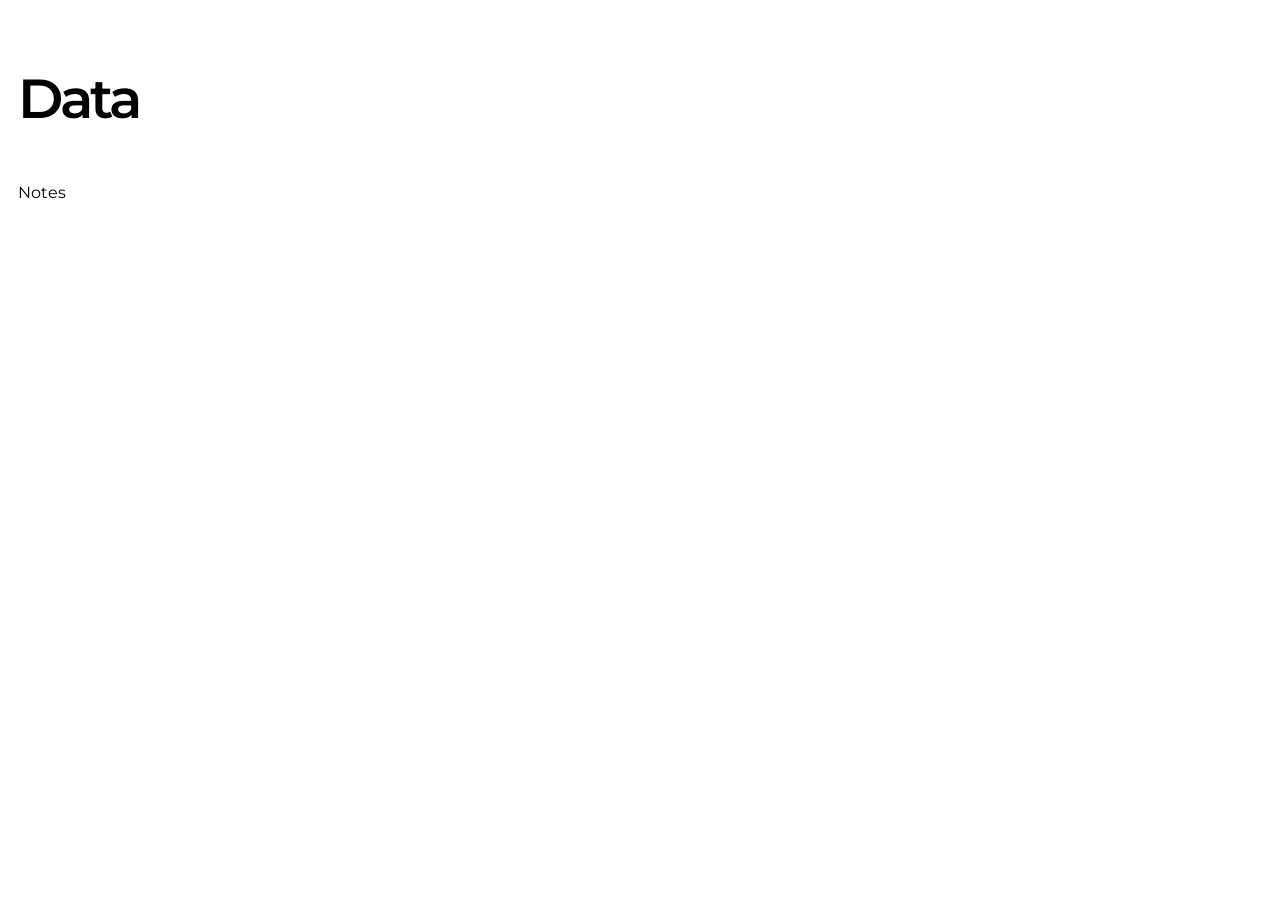
==== index.html @ a6f108da "notes on data, from CI course" ====
<!DOCTYPE html>
<html lang="en">
    
<head> 
	<meta charset="UTF-8"> 
	<meta name="viewport" content="width=device-width, initial-scale=1.0">
	<title>Javascript Notes</title>
    <link rel="stylesheet" href="assets/styles.css">
</head>
 
<body>   

<h1>Data </h1>
<p>Notes</p>




</body></html>
---- assets/styles.css ----
@import url('https://fonts.googleapis.com/css2?family=Montserrat:ital,wght@0,100;0,200;0,300;0,400;0,500;0,600;0,700;0,800;0,900;1,100;1,200;1,300;1,400;1,500;1,600;1,700;1,800;1,900&family=Poppins:ital,wght@0,100;0,200;0,300;0,400;0,500;0,600;0,700;0,800;0,900;1,100;1,200;1,300;1,400;1,500;1,600;1,700;1,800;1,900&display=swap');

/* Default styling initialise --- Setting Border box initial font families etc */

/* html {
  scroll-behavior: smooth;
} */
* {
  box-sizing: border-box;
}
body {
  font-family: "Montserrat", sans-serif;
  line-height: 1.6;
  padding: 10px;
}

img {
    max-width: 90%;
    max-height: 90%;
    align-content: center;
}

/* mentor help */
ul {
  list-style: none;
  padding-inline-start: 0px;
}
a {
  /* color: #ffffff; */
  text-decoration: none;
}

h1 {
    font-size: 55px;
    font-weight: 600;
    letter-spacing: -3px;
}

h2 {
  font-weight: 600;
    letter-spacing: -1px;
}
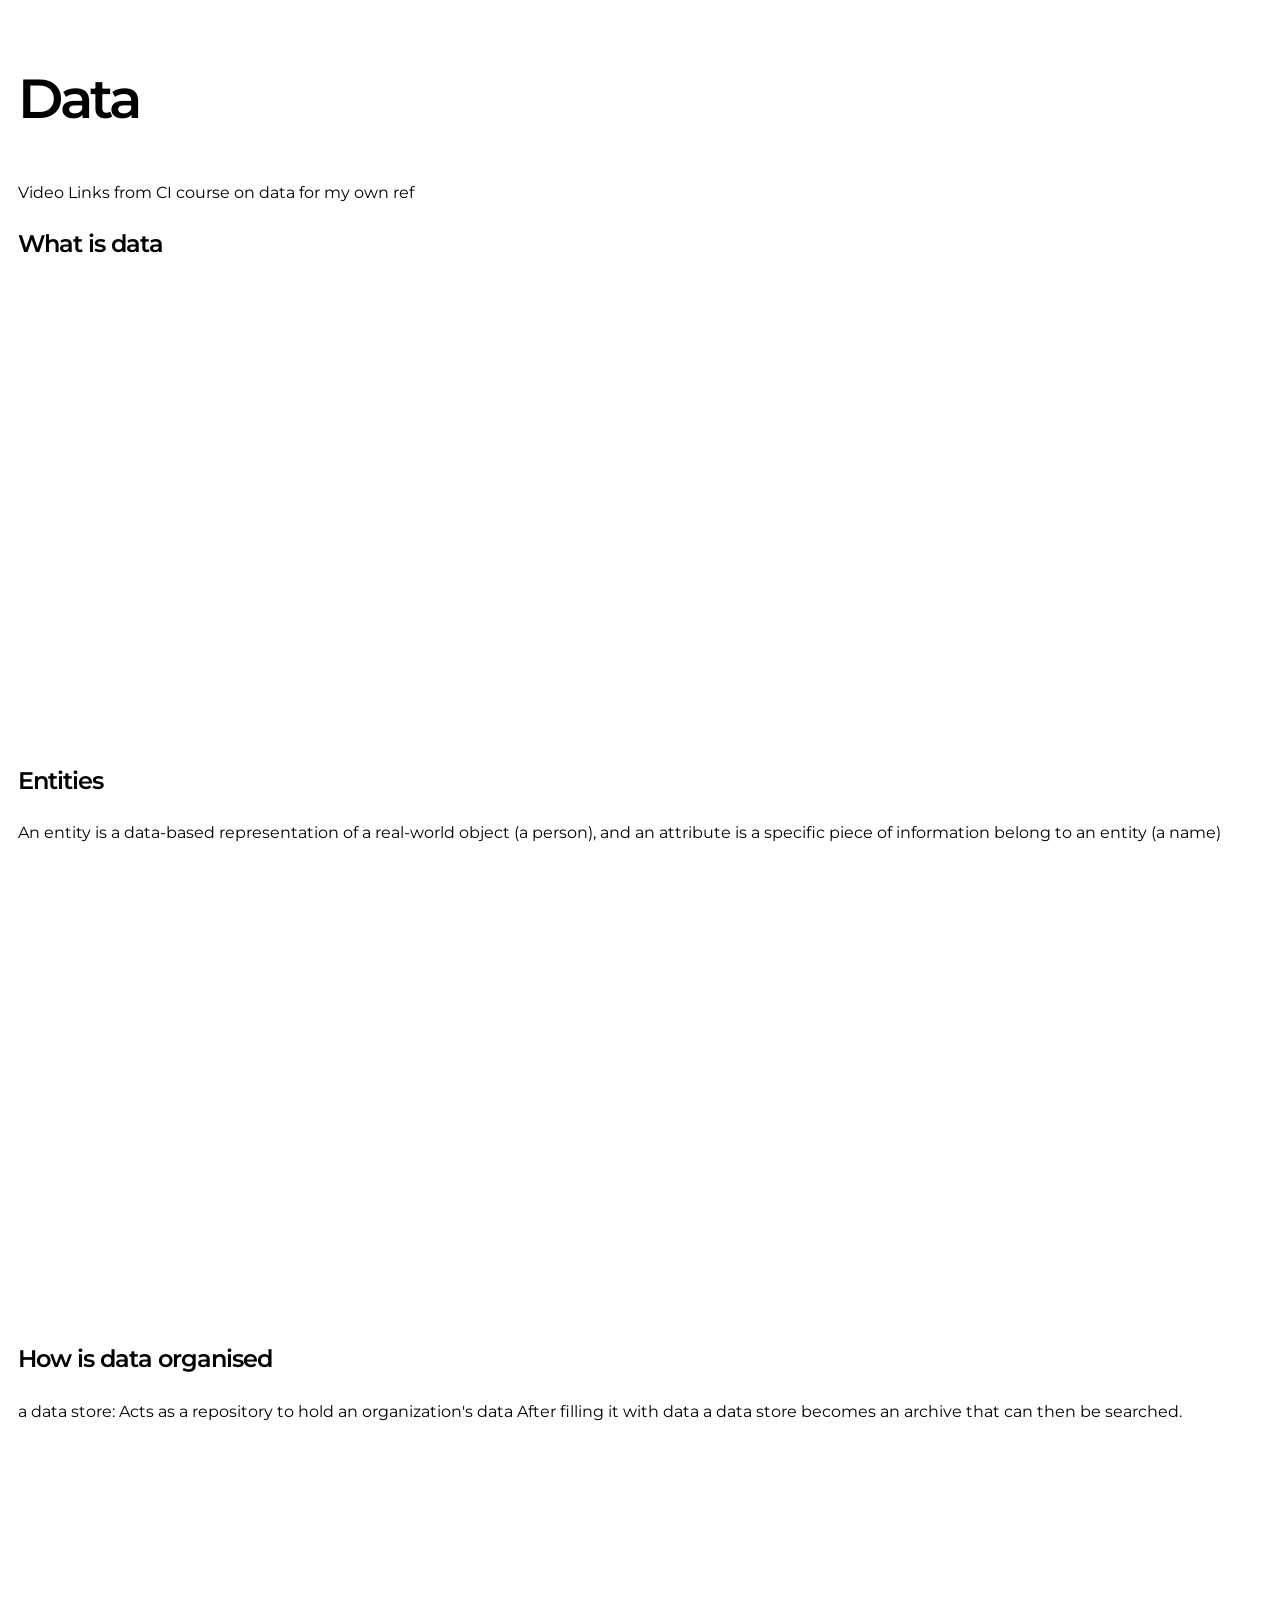
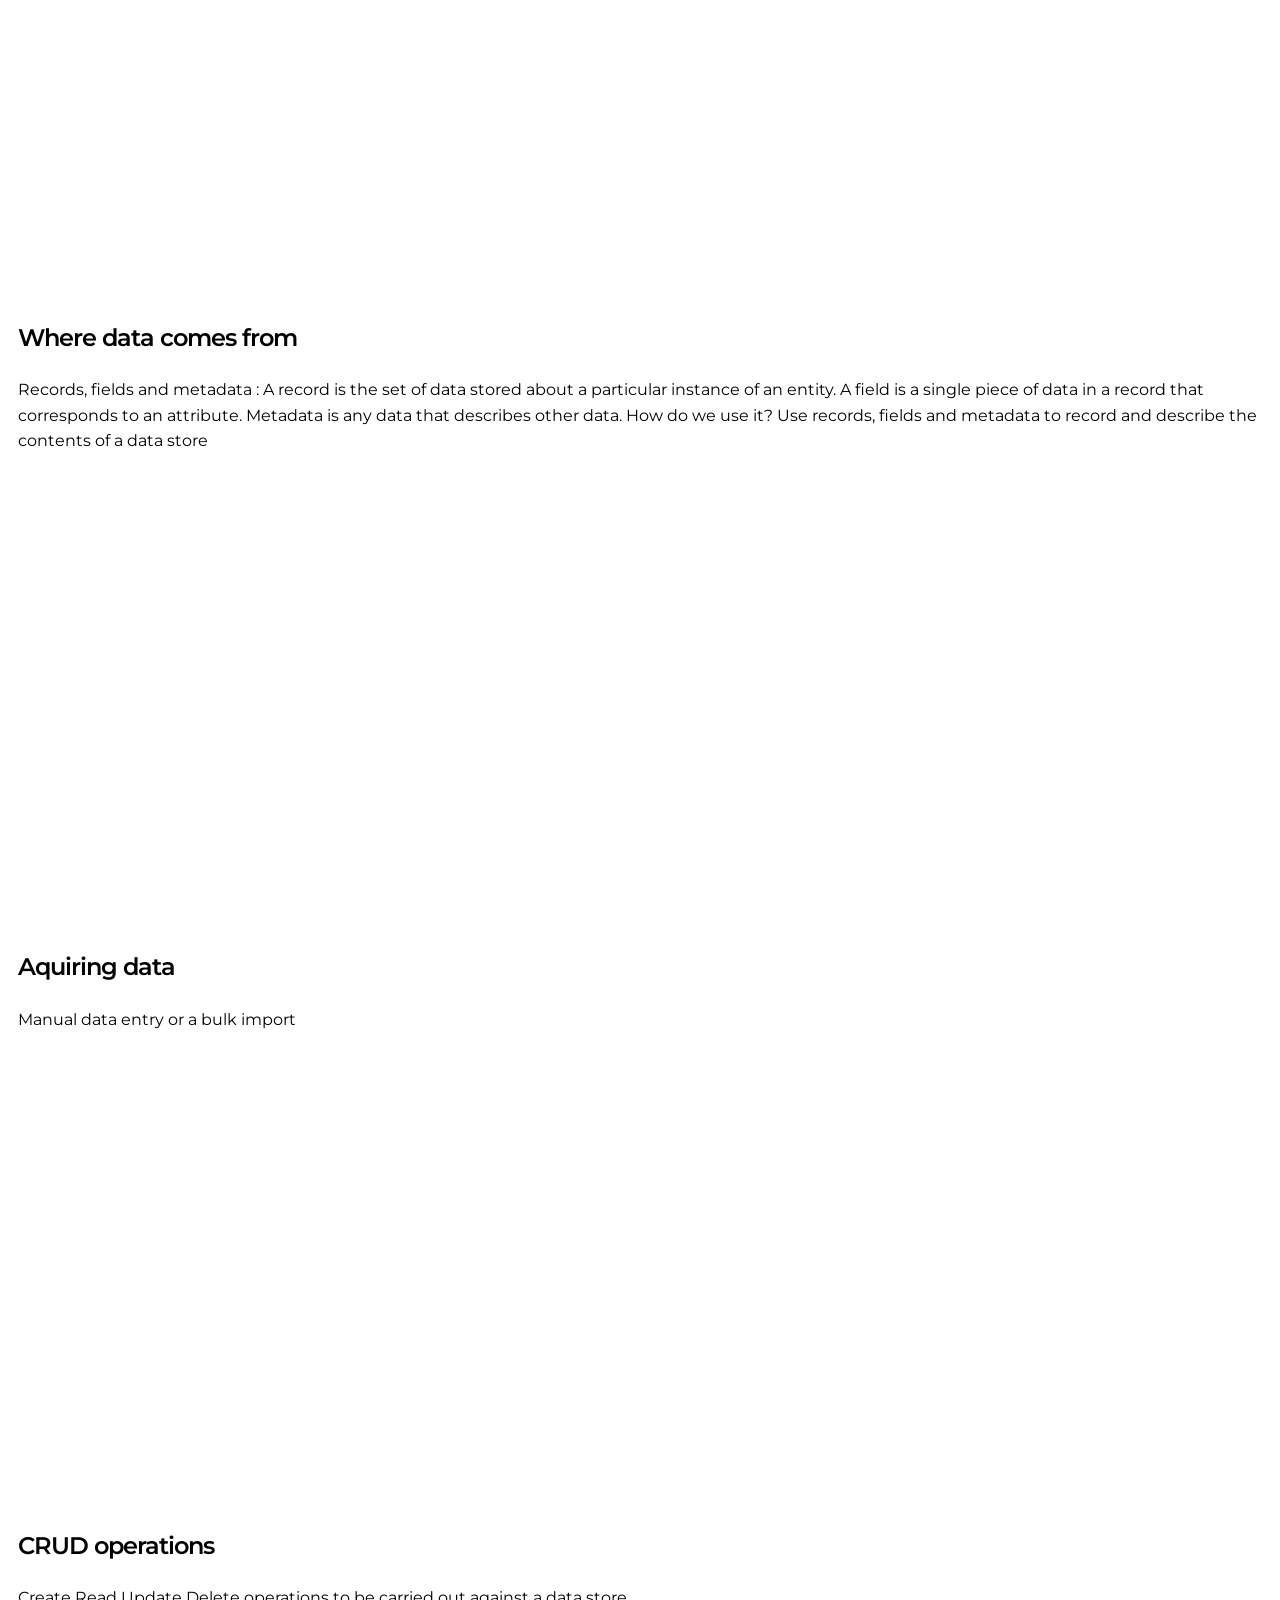
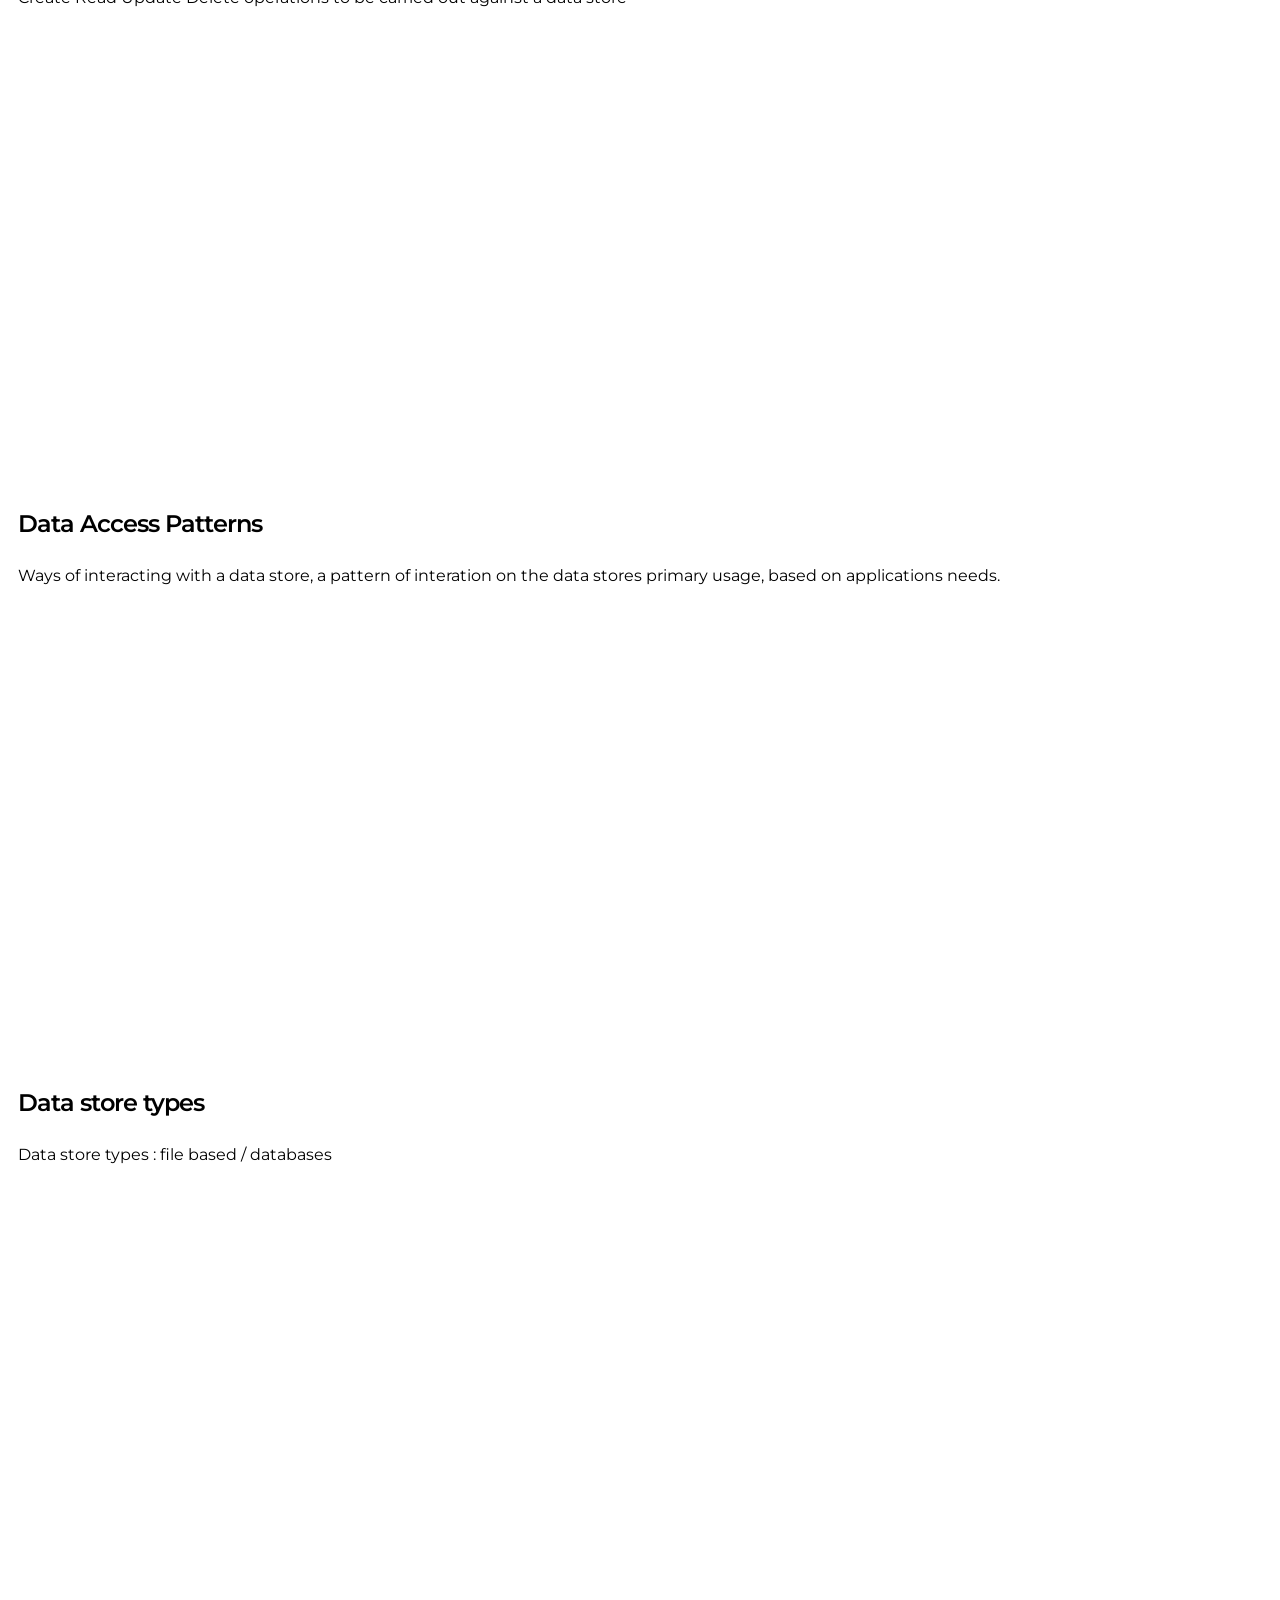
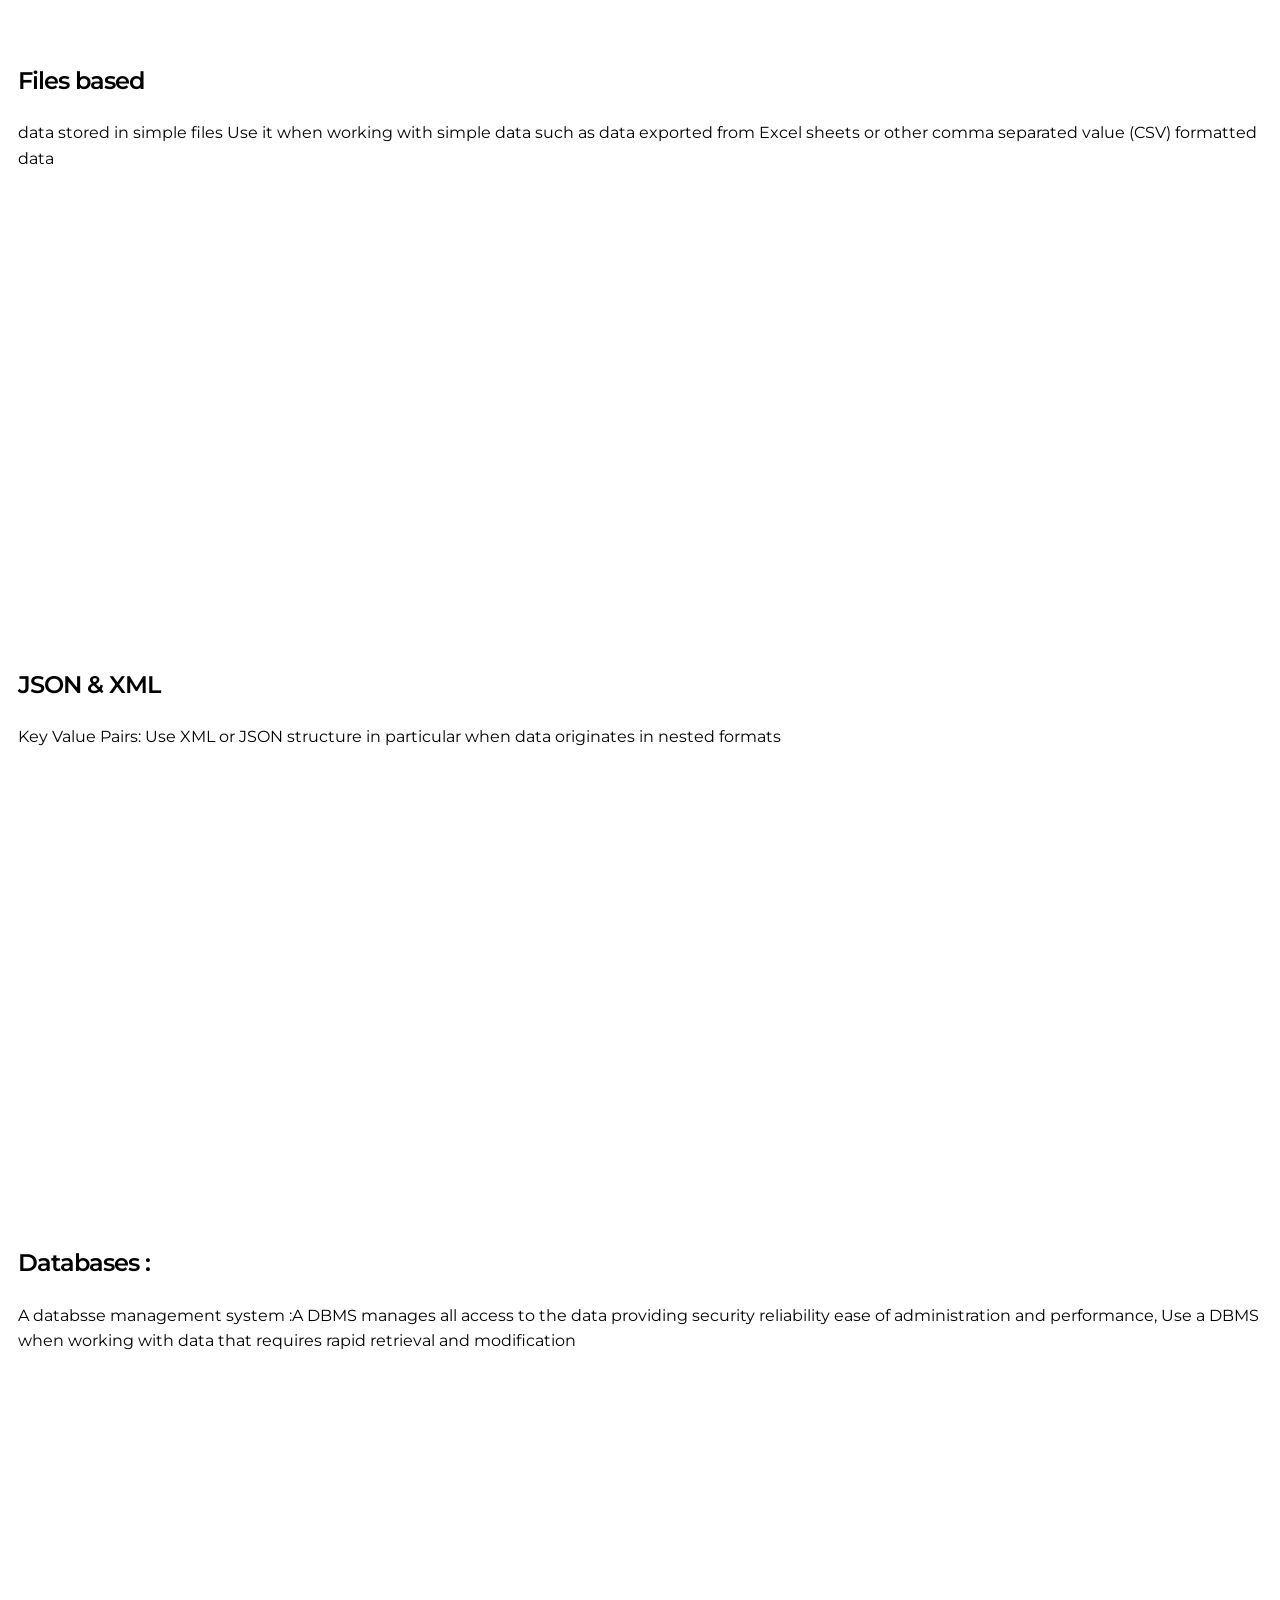
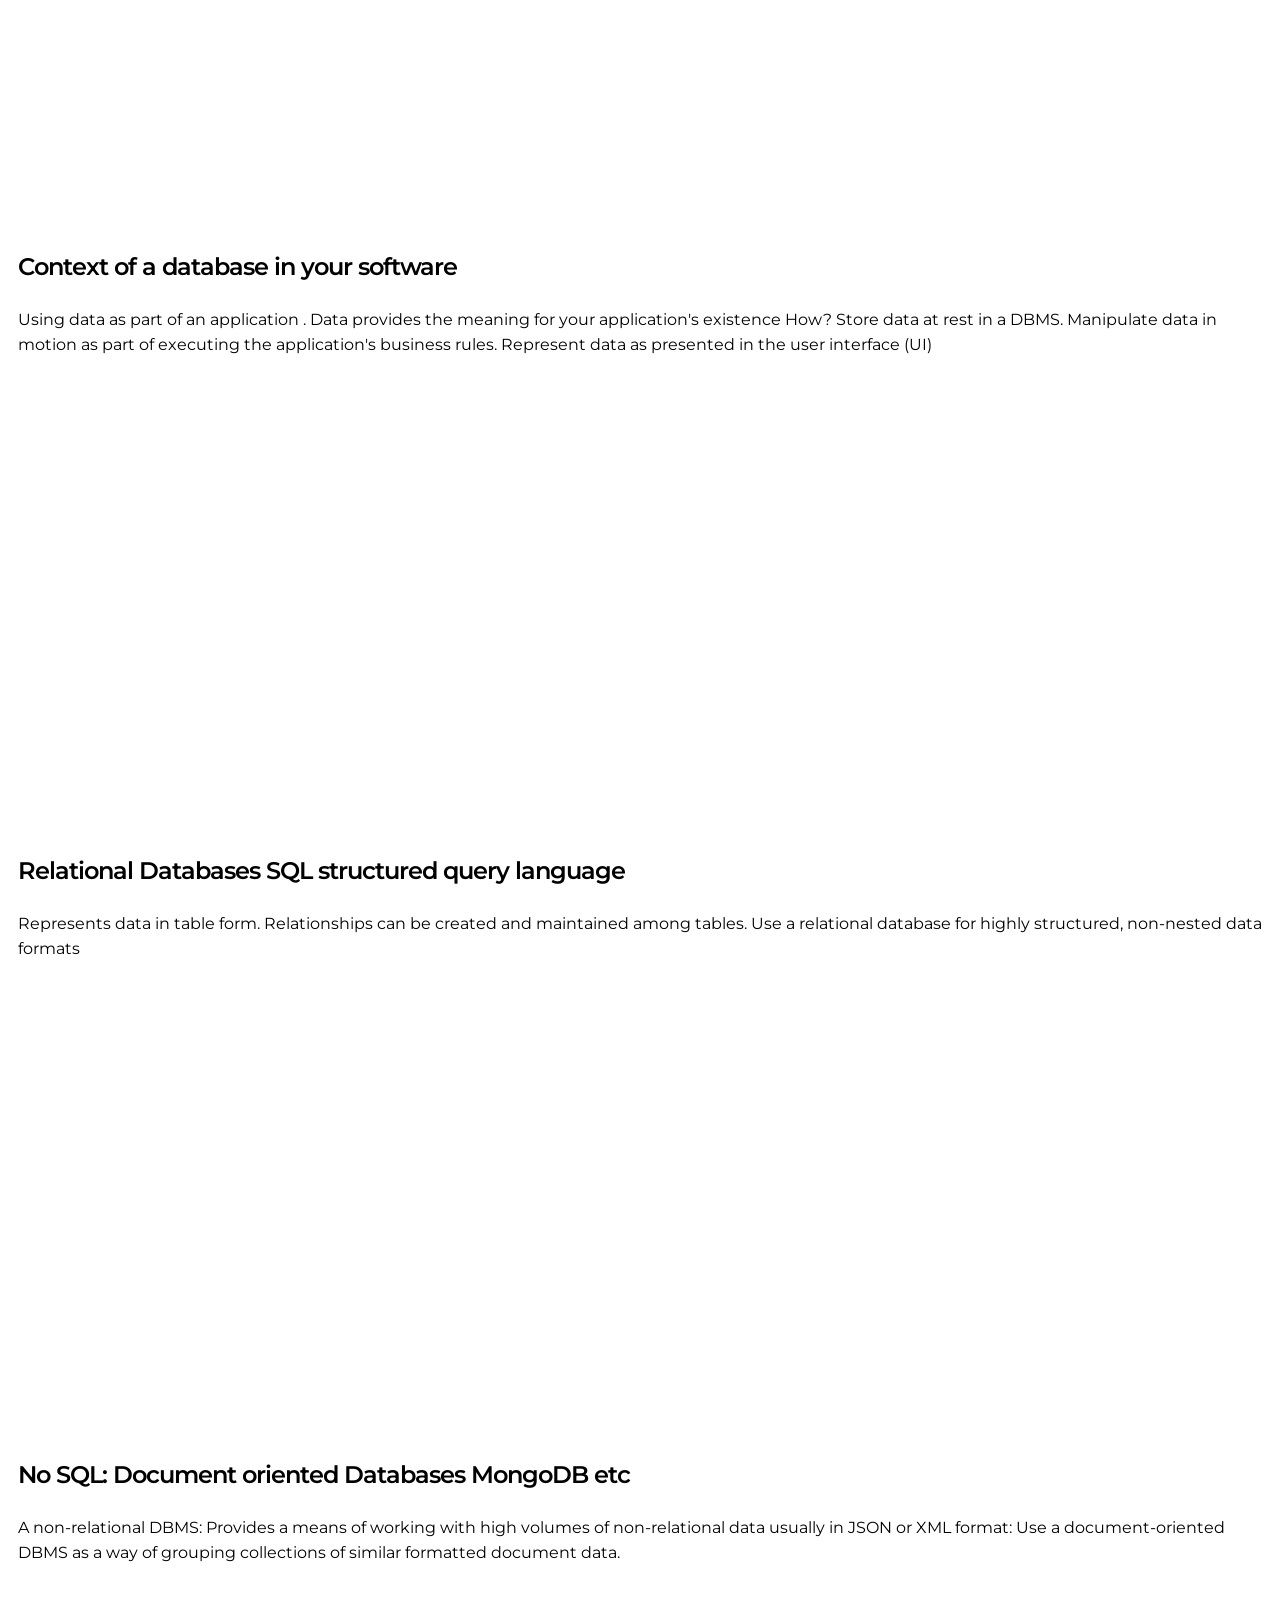
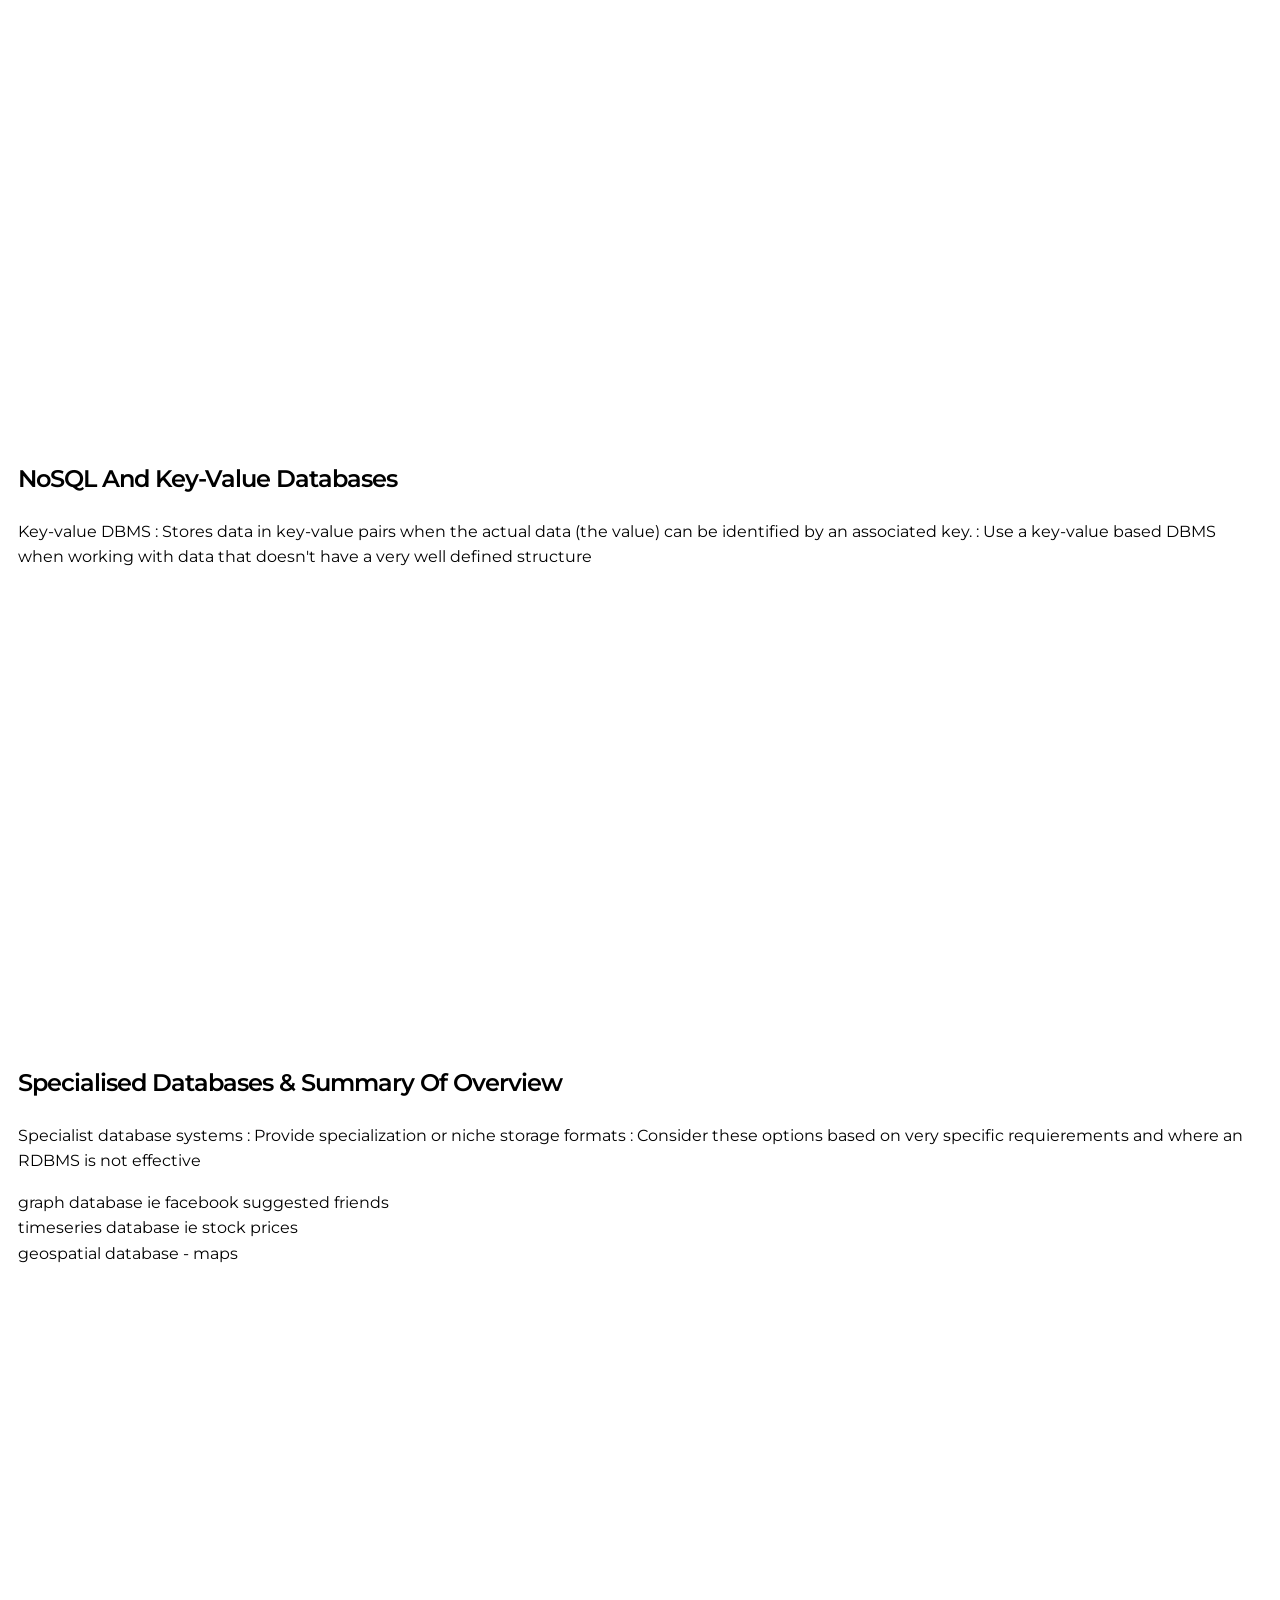
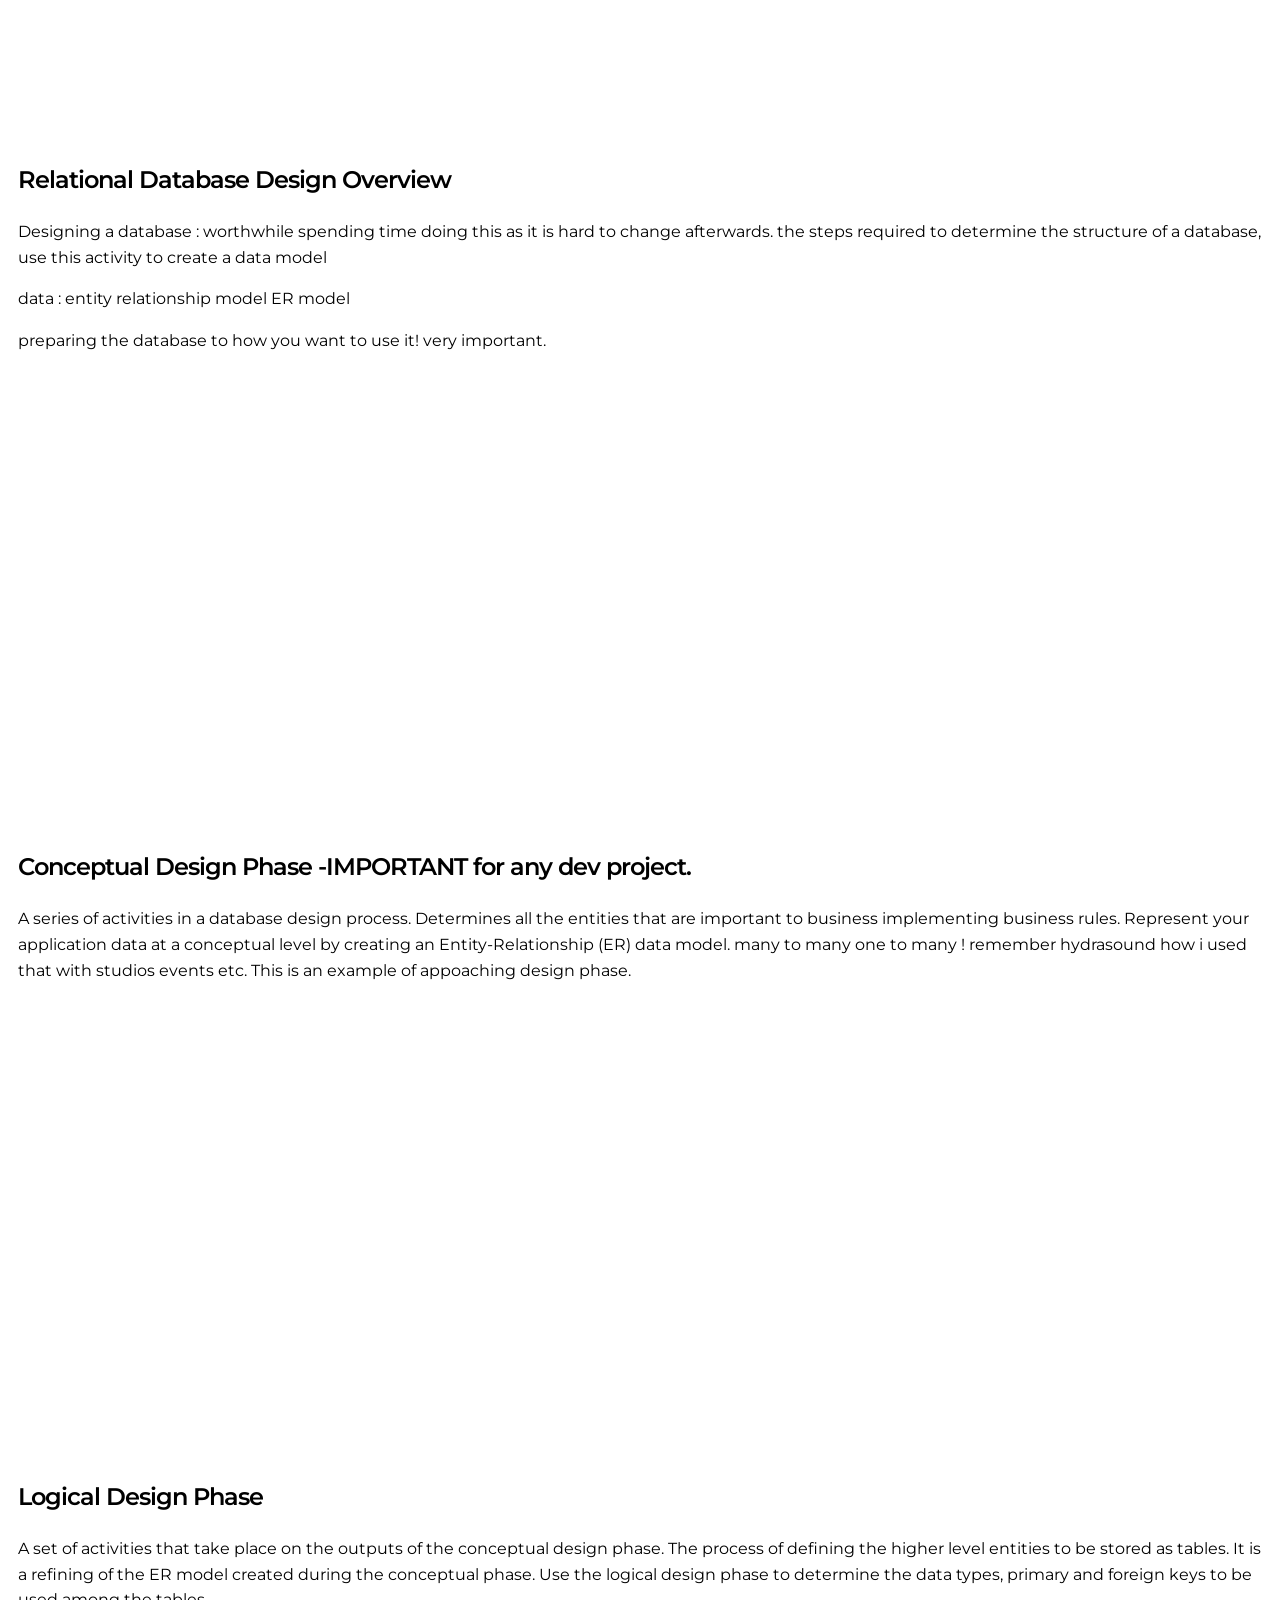
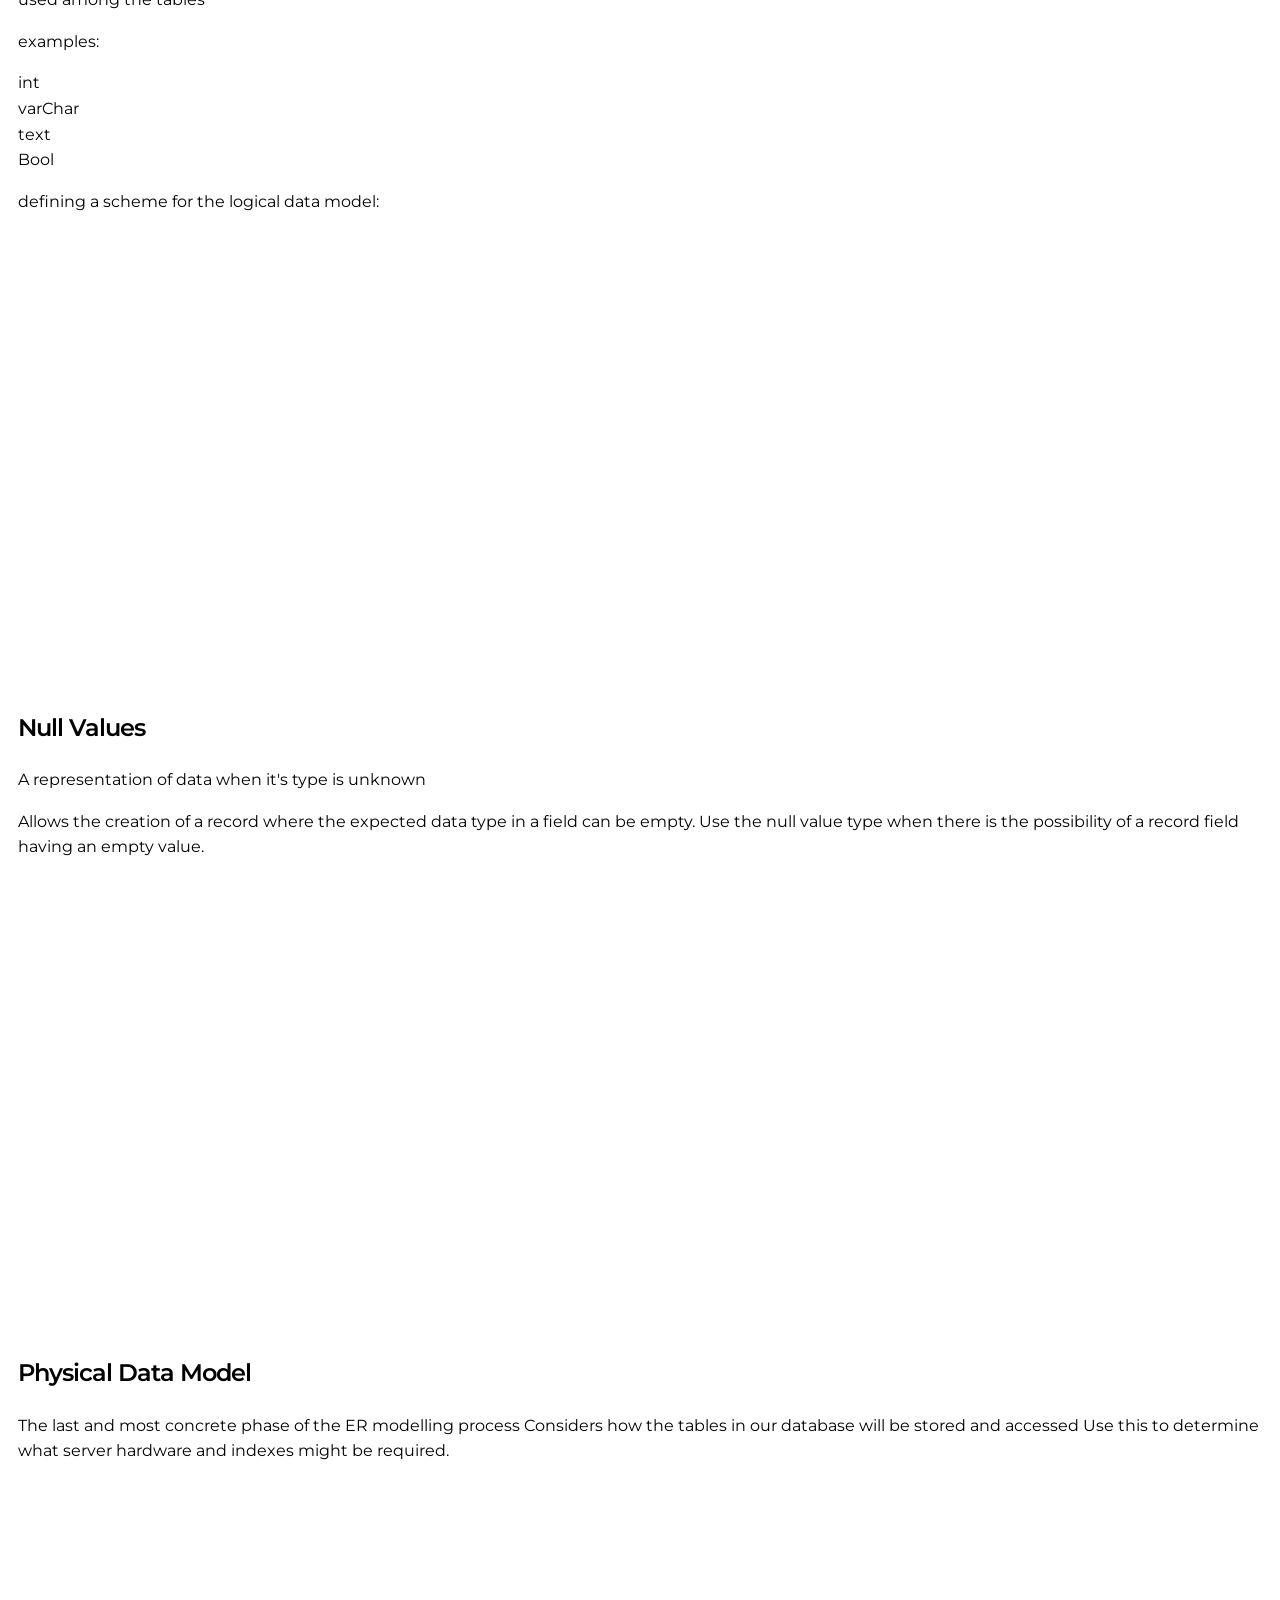
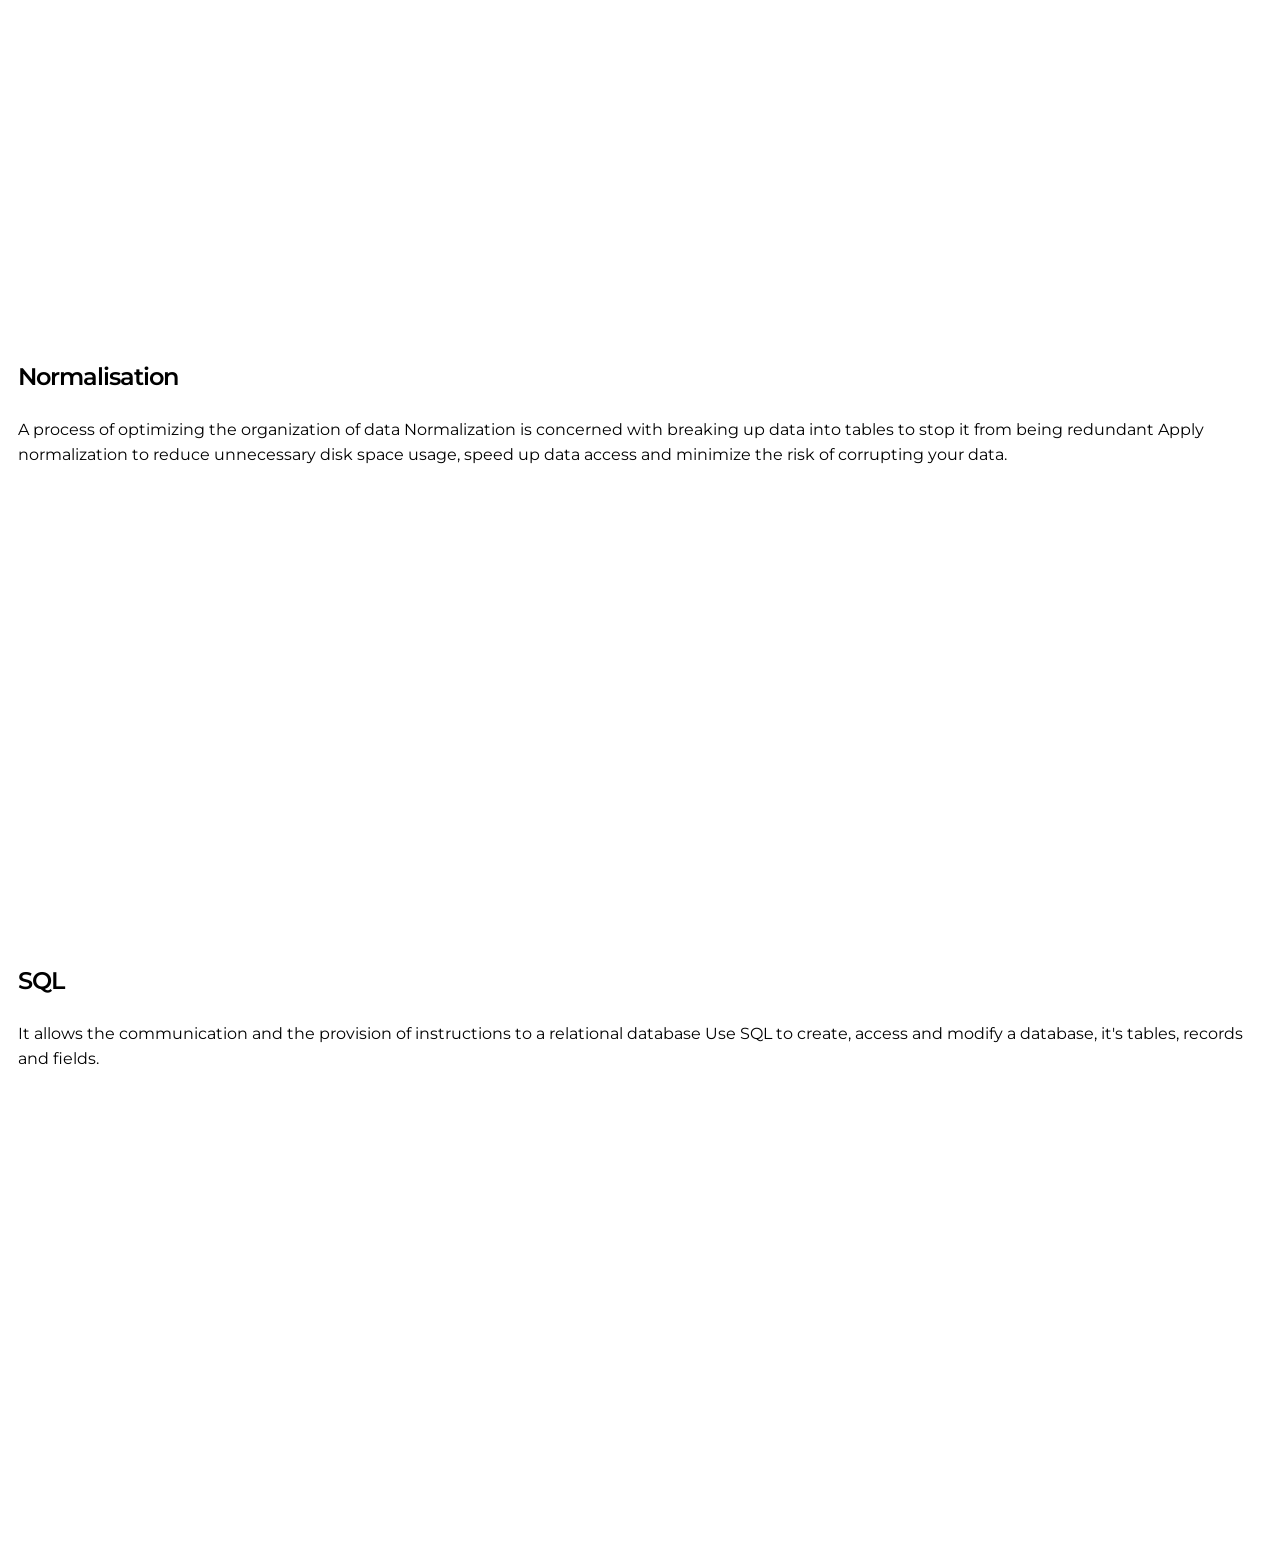
==== commit 8009046c: "intro to MYSQL" ====
--- a/index.html
+++ b/index.html
@@ -1,19 +1,303 @@
 <!DOCTYPE html>
 <html lang="en">
-    
-<head> 
-	<meta charset="UTF-8"> 
+
+<head>
+	<meta charset="UTF-8">
 	<meta name="viewport" content="width=device-width, initial-scale=1.0">
 	<title>Javascript Notes</title>
-    <link rel="stylesheet" href="assets/styles.css">
+	<link rel="stylesheet" href="assets/styles.css">
 </head>
- 
-<body>   
-
-<h1>Data </h1>
-<p>Notes</p>
-
-
-
-
-</body></html>+
+<body>
+
+	<h1>Data </h1>
+	<p>Video Links from CI course on data for my own ref</p>
+
+
+	<h2>What is data</h2>
+	<iframe width="801" height="451" src="https://www.youtube.com/embed/EHv5GsBx31o" frameborder="0"
+		allow="accelerometer; autoplay; clipboard-write; encrypted-media; gyroscope; picture-in-picture"
+		allowfullscreen></iframe>
+
+	<h2>Entities</h2>
+	<p>An entity is a data-based representation of a real-world object (a person), and an attribute is a specific piece
+		of information belong to an entity (a name)</p>
+	<iframe width="801" height="451" src="https://www.youtube.com/embed/CflHxa_3e2M" frameborder="0"
+		allow="accelerometer; autoplay; clipboard-write; encrypted-media; gyroscope; picture-in-picture"
+		allowfullscreen></iframe>
+
+
+
+	<h2>How is data organised</h2>
+
+	<p>a data store: Acts as a repository to hold an organization's data After filling it with data a data store becomes
+		an archive that can then be searched.</p>
+
+	<iframe width="801" height="451" src="https://www.youtube.com/embed/fTMvzyV2bfY" frameborder="0"
+		allow="accelerometer; autoplay; clipboard-write; encrypted-media; gyroscope; picture-in-picture"
+		allowfullscreen></iframe>
+
+
+
+	<h2>Where data comes from</h2>
+	<p>Records, fields and metadata : A record is the set of data stored about a particular instance of an entity. A
+		field is a single piece of data in a record that corresponds to an attribute. Metadata is any data that
+		describes other data. How do we use it? Use records, fields and metadata to record and describe the contents of
+		a data store</p>
+
+	<iframe width="801" height="451" src="https://www.youtube.com/embed/6SxHeQIo2gQ" frameborder="0"
+		allow="accelerometer; autoplay; clipboard-write; encrypted-media; gyroscope; picture-in-picture"
+		allowfullscreen></iframe>
+
+
+
+	<h2>Aquiring data</h2>
+	<p>Manual data entry or a bulk import</p>
+
+	<iframe width="801" height="451" src="https://www.youtube.com/embed/MbHy4-T4cTA" frameborder="0"
+		allow="accelerometer; autoplay; clipboard-write; encrypted-media; gyroscope; picture-in-picture"
+		allowfullscreen></iframe>
+
+
+	<h2>CRUD operations</h2>
+	<p>Create Read Update Delete operations to be carried out against a data store</p>
+	<iframe width="801" height="451" src="https://www.youtube.com/embed/S3hz4zyHmJY" frameborder="0"
+		allow="accelerometer; autoplay; clipboard-write; encrypted-media; gyroscope; picture-in-picture"
+		allowfullscreen></iframe>
+
+
+
+
+	<h2>Data Access Patterns</h2>
+	<p>Ways of interacting with a data store, a pattern of interation on the data stores primary usage, based on
+		applications needs.</p>
+	<iframe width="801" height="451" src="https://www.youtube.com/embed/HwU6v1xY_U4" frameborder="0"
+		allow="accelerometer; autoplay; clipboard-write; encrypted-media; gyroscope; picture-in-picture"
+		allowfullscreen></iframe>
+
+
+
+
+	<h2>Data store types</h2>
+	<p>Data store types : file based / databases</p>
+
+	<iframe width="801" height="451" src="https://www.youtube.com/embed/vTfLDmMo81E" frameborder="0"
+		allow="accelerometer; autoplay; clipboard-write; encrypted-media; gyroscope; picture-in-picture"
+		allowfullscreen></iframe>
+
+
+
+	<h2>Files based</h2>
+	<p>data stored in simple files Use it when working with simple data such as data exported from Excel sheets or other
+		comma separated value (CSV) formatted data</p>
+
+	<iframe width="801" height="451" src="https://www.youtube.com/embed/LKHKdQ3U-MA" frameborder="0"
+		allow="accelerometer; autoplay; clipboard-write; encrypted-media; gyroscope; picture-in-picture"
+		allowfullscreen></iframe>
+
+
+
+
+	<h2>JSON & XML</h2>
+	<p>Key Value Pairs: Use XML or JSON structure in particular when data originates in nested formats</p>
+
+	<iframe width="801" height="451" src="https://www.youtube.com/embed/lJO84kXyiEc" frameborder="0"
+		allow="accelerometer; autoplay; clipboard-write; encrypted-media; gyroscope; picture-in-picture"
+		allowfullscreen></iframe>
+
+
+
+	<h2>Databases :</h2>
+	<p> A databsse management system :A DBMS manages all access to the data providing security reliability ease of
+		administration and performance, Use a DBMS when working with data that requires rapid retrieval and modification
+	</p>
+
+	<iframe width="801" height="451" src="https://www.youtube.com/embed/fXJ5obOwTuI" frameborder="0"
+		allow="accelerometer; autoplay; clipboard-write; encrypted-media; gyroscope; picture-in-picture"
+		allowfullscreen></iframe>
+
+
+	<h2>Context of a database in your software</h2>
+	<p>Using data as part of an application
+		. Data provides the meaning for your application's existence
+
+		How? Store data at rest in a DBMS. Manipulate data in motion as part of executing the application's business
+		rules. Represent data as presented in the user interface (UI)
+	</p>
+	<iframe width="801" height="451" src="https://www.youtube.com/embed/-7XgwREf3TQ" frameborder="0"
+		allow="accelerometer; autoplay; clipboard-write; encrypted-media; gyroscope; picture-in-picture"
+		allowfullscreen></iframe>
+
+
+
+	<h2>Relational Databases SQL structured query language</h2>
+	<p>Represents data in table form. Relationships can be created and maintained among tables. Use a relational
+		database for highly structured, non-nested data formats</p>
+
+	<iframe width="801" height="451" src="https://www.youtube.com/embed/093QtD6Wdug" frameborder="0"
+		allow="accelerometer; autoplay; clipboard-write; encrypted-media; gyroscope; picture-in-picture"
+		allowfullscreen></iframe>
+
+
+
+
+
+
+	<h2>No SQL: Document oriented Databases MongoDB etc</h2>
+	<p>A non-relational DBMS: Provides a means of working with high volumes of non-relational data usually in JSON or
+		XML format: Use a document-oriented DBMS as a way of grouping collections of similar formatted document data.
+	</p>
+	<iframe width="801" height="451" src="https://www.youtube.com/embed/BifiiOJ34z8" frameborder="0"
+		allow="accelerometer; autoplay; clipboard-write; encrypted-media; gyroscope; picture-in-picture"
+		allowfullscreen></iframe>
+
+
+
+	<h2> NoSQL And Key-Value Databases
+	</h2>
+	<p>Key-value DBMS
+		: Stores data in key-value pairs when the actual data (the value) can be identified by an associated key. : Use
+		a key-value based DBMS when working with data that doesn't have a very well defined structure
+	</p>
+
+	<iframe width="801" height="451" src="https://www.youtube.com/embed/NAukhXgHsIM" frameborder="0"
+		allow="accelerometer; autoplay; clipboard-write; encrypted-media; gyroscope; picture-in-picture"
+		allowfullscreen></iframe>
+
+
+
+
+	<h2> Specialised Databases & Summary Of Overview
+	</h2>
+	<p>Specialist database systems : Provide specialization or niche storage formats
+
+		: Consider these options based on very specific requierements and where an RDBMS is not effective
+
+	</p>
+
+	<ul>
+		<li>graph database ie facebook suggested friends</li>
+		<li>timeseries database ie stock prices</li>
+		<li>geospatial database - maps</li>
+	</ul>
+
+	<iframe width="801" height="451" src="https://www.youtube.com/embed/BQFptpoGbls" frameborder="0"
+		allow="accelerometer; autoplay; clipboard-write; encrypted-media; gyroscope; picture-in-picture"
+		allowfullscreen></iframe>
+
+
+	<h2> Relational Database Design Overview</h2>
+	<p>Designing a database : worthwhile spending time doing this as it is hard to change afterwards.
+
+		the steps required to determine the structure of a database, use this activity to create a data model</p>
+	<p>data : entity relationship model ER model</p>
+	<p>preparing the database to how you want to use it! very important.</p>
+
+	<iframe width="801" height="451" src="https://www.youtube.com/embed/-43BU3AI0Vs" frameborder="0"
+		allow="accelerometer; autoplay; clipboard-write; encrypted-media; gyroscope; picture-in-picture"
+		allowfullscreen></iframe>
+
+
+
+
+
+	<h2> Conceptual Design Phase -IMPORTANT for any dev project.
+	</h2>
+	<p>A series of activities in a database design process. Determines all the entities that are important to business
+		implementing business rules. Represent your application data at a conceptual level by creating an
+		Entity-Relationship (ER) data model. many to many one to many ! remember hydrasound how i used that with studios
+		events etc. This is an example of appoaching design phase.
+	</p>
+
+	<iframe width="801" height="451" src="https://www.youtube.com/embed/fLf3jyKS1sM" frameborder="0"
+		allow="accelerometer; autoplay; clipboard-write; encrypted-media; gyroscope; picture-in-picture"
+		allowfullscreen></iframe>
+
+
+
+	<h2> Logical Design Phase
+	</h2>
+	<p>A set of activities that take place on the outputs of the conceptual design phase. The process of defining the
+		higher level entities to be stored as tables. It is a refining of the ER model created during the conceptual
+		phase.
+		Use the logical design phase to determine the data types, primary and foreign keys to be used among the tables
+
+
+	</p>
+	<p>examples:</p>
+	<ul>
+
+		<li>int</li>
+		<li>varChar</li>
+		<li>text</li>
+		<li>Bool</li>
+
+	</ul>
+
+	<p>defining a scheme for the logical data model: </p>
+
+
+	<iframe width="801" height="451" src="https://www.youtube.com/embed/TueLEA1QvGQ" frameborder="0"
+		allow="accelerometer; autoplay; clipboard-write; encrypted-media; gyroscope; picture-in-picture"
+		allowfullscreen></iframe>
+
+
+
+	<h2> Null Values
+	</h2>
+	<p>A representation of data when it's type is unknown
+
+	</p>
+	<p>Allows the creation of a record where the expected data type in a field can be empty. Use the null value type
+		when there is the possibility of a record field having an empty value.
+	</p>
+	<iframe width="801" height="451" src="https://www.youtube.com/embed/whCHg1S9R7o" frameborder="0"
+		allow="accelerometer; autoplay; clipboard-write; encrypted-media; gyroscope; picture-in-picture"
+		allowfullscreen></iframe>
+
+
+
+
+
+	<h2>Physical Data Model</h2>
+	<p>The last and most concrete phase of the ER modelling process
+		Considers how the tables in our database will be stored and accessed
+
+		Use this to determine what server hardware and indexes might be required.
+
+
+	</p>
+
+	<iframe width="801" height="451" src="https://www.youtube.com/embed/fblar3XKZNg" frameborder="0"
+		allow="accelerometer; autoplay; clipboard-write; encrypted-media; gyroscope; picture-in-picture"
+		allowfullscreen></iframe>
+
+
+
+	<h2>Normalisation</h2>
+	<p>A process of optimizing the organization of data
+		Normalization is concerned with breaking up data into tables to stop it from being redundant
+		Apply normalization to reduce unnecessary disk space usage, speed up data access and minimize the risk of
+		corrupting your data.
+	</p>
+
+	<iframe width="801" height="451" src="https://www.youtube.com/embed/nrupT4_cKJE" frameborder="0"
+		allow="accelerometer; autoplay; clipboard-write; encrypted-media; gyroscope; picture-in-picture"
+		allowfullscreen></iframe>
+
+
+
+<h2>SQL </h2>
+<p>It allows the communication and the provision of instructions to a relational database
+Use SQL to create, access and modify a database, it's tables, records and fields.
+
+
+</p>
+
+<iframe width="801" height="451" src="https://www.youtube.com/embed/SC2DGiEvinM" frameborder="0" allow="accelerometer; autoplay; clipboard-write; encrypted-media; gyroscope; picture-in-picture" allowfullscreen></iframe>
+
+
+
+</body>
+
+</html>
